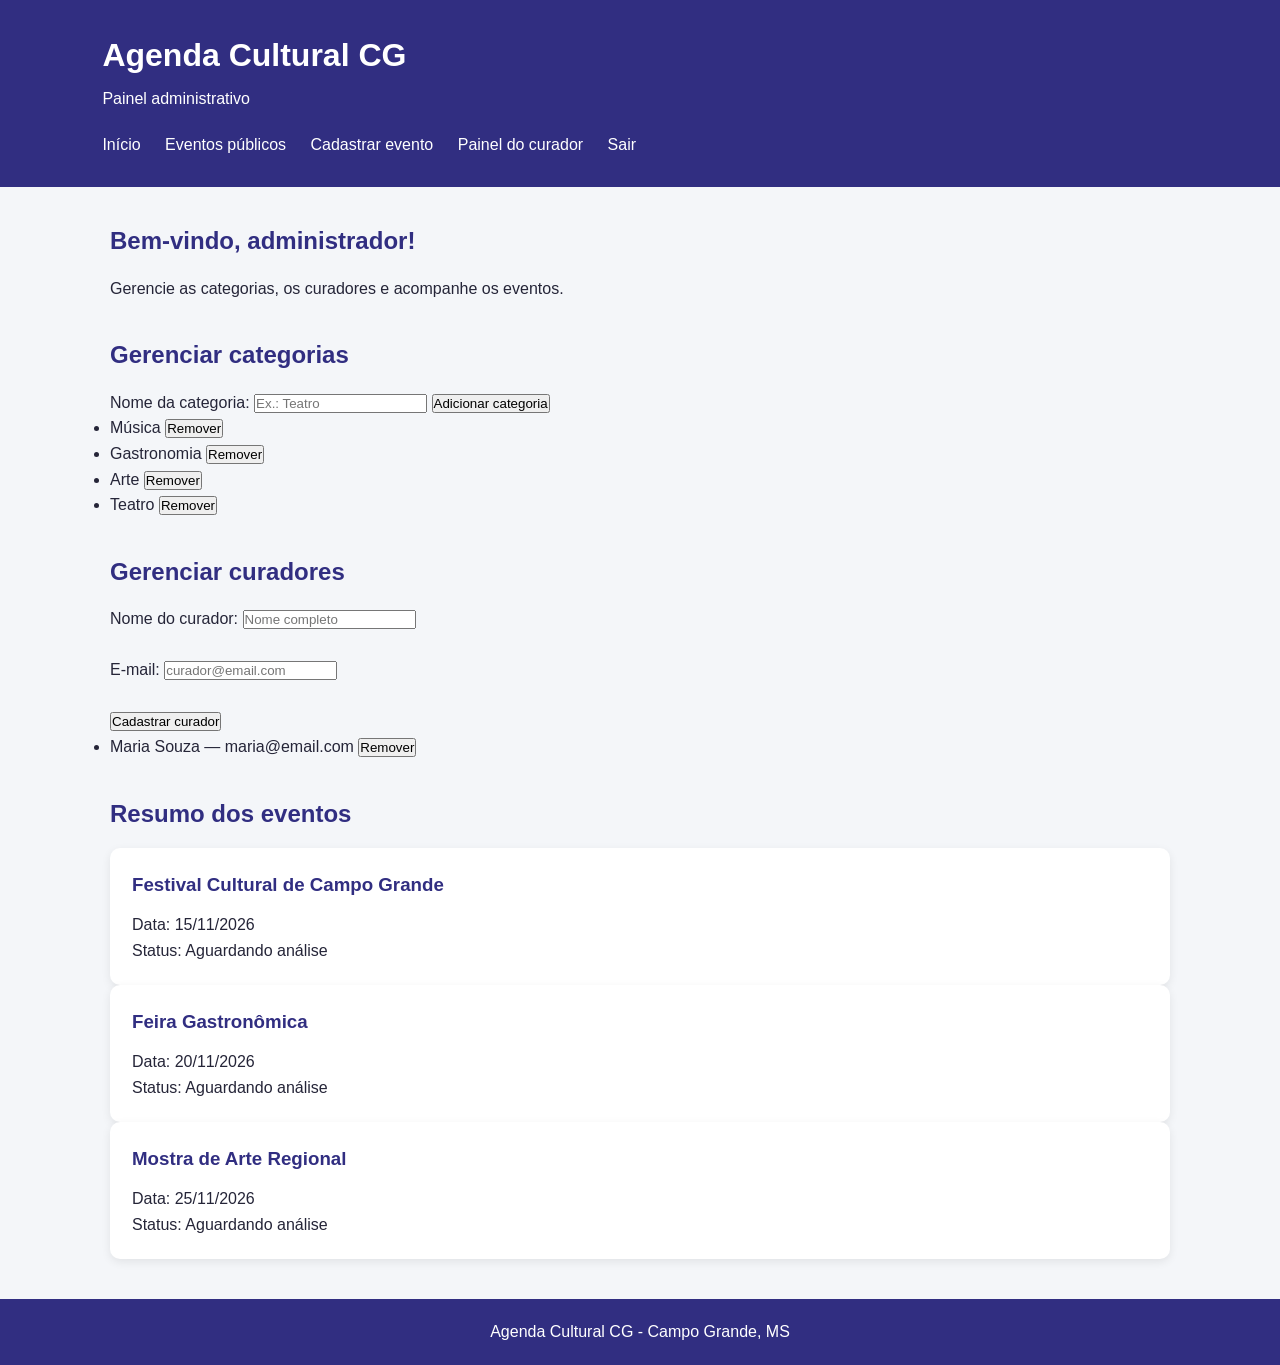
==== admin.html @ 04e53dd1 "Cria as telas principais da Agenda Cultural CG" ====
<!DOCTYPE html>
<html lang="pt-BR">
<head>
    <meta charset="UTF-8">
    <meta name="viewport" content="width=device-width, initial-scale=1.0">
    <title>Painel Administrativo - Agenda Cultural CG</title>
    <link rel="stylesheet" href="css/style.css">
</head>
<body>

    <header>
        <h1>Agenda Cultural CG</h1>
        <p>Painel administrativo</p>

        <nav>
            <a href="index.html">Início</a>
            <a href="eventos.html">Eventos públicos</a>
            <a href="cadastro-evento.html">Cadastrar evento</a>
            <a href="curador.html">Painel do curador</a>
            <a href="login.html">Sair</a>
        </nav>
    </header>

    <main>
        <section>
            <h2>Bem-vindo, administrador!</h2>
            <p>Gerencie as categorias, os curadores e acompanhe os eventos.</p>
        </section>

        <section>
            <h2>Gerenciar categorias</h2>

            <form id="formCategoria">
                <label for="categoria">Nome da categoria:</label>
                <input
                    type="text"
                    id="categoria"
                    placeholder="Ex.: Teatro"
                    maxlength="60"
                    required
                >

                <button type="submit">Adicionar categoria</button>
            </form>

            <ul id="listaCategorias">
                <li>
                    Música
                    <button type="button" class="remover">Remover</button>
                </li>
                <li>
                    Gastronomia
                    <button type="button" class="remover">Remover</button>
                </li>
                <li>
                    Arte
                    <button type="button" class="remover">Remover</button>
                </li>
                <li>
                    Teatro
                    <button type="button" class="remover">Remover</button>
                </li>
            </ul>
        </section>

        <section>
            <h2>Gerenciar curadores</h2>

            <form id="formCurador">
                <label for="nomeCurador">Nome do curador:</label>
                <input
                    type="text"
                    id="nomeCurador"
                    placeholder="Nome completo"
                    maxlength="100"
                    required
                >

                <br><br>

                <label for="emailCurador">E-mail:</label>
                <input
                    type="email"
                    id="emailCurador"
                    placeholder="curador@email.com"
                    required
                >

                <br><br>

                <button type="submit">Cadastrar curador</button>
            </form>

            <ul id="listaCuradores">
                <li>
                    Maria Souza — maria@email.com
                    <button type="button" class="remover">Remover</button>
                </li>
            </ul>
        </section>

        <section>
            <h2>Resumo dos eventos</h2>

            <article class="evento">
                <h3>Festival Cultural de Campo Grande</h3>
                <p>Data: 15/11/2026</p>
                <p>Status: Aguardando análise</p>
            </article>

            <article class="evento">
                <h3>Feira Gastronômica</h3>
                <p>Data: 20/11/2026</p>
                <p>Status: Aguardando análise</p>
            </article>

            <article class="evento">
                <h3>Mostra de Arte Regional</h3>
                <p>Data: 25/11/2026</p>
                <p>Status: Aguardando análise</p>
            </article>
        </section>
    </main>

    <footer>
        <p>Agenda Cultural CG - Campo Grande, MS</p>
    </footer>

    <script>
        const formCategoria = document.getElementById("formCategoria");
        const listaCategorias = document.getElementById("listaCategorias");

        formCategoria.addEventListener("submit", function(event) {
            event.preventDefault();

            const campo = document.getElementById("categoria");
            const nome = campo.value.trim();

            if (nome === "") {
                alert("Digite o nome da categoria.");
                return;
            }

            // Verifica se a categoria já existe.
            const categoriasExistentes = Array.from(
                listaCategorias.querySelectorAll("li")
            ).map(function(item) {
                return item.firstChild.textContent.trim().toLowerCase();
            });

            if (categoriasExistentes.includes(nome.toLowerCase())) {
                alert("Essa categoria já está cadastrada.");
                return;
            }

            const item = document.createElement("li");
            item.appendChild(document.createTextNode(nome + " "));

            const botaoRemover = criarBotaoRemover();
            item.appendChild(botaoRemover);

            listaCategorias.appendChild(item);
            campo.value = "";
        });

        const formCurador = document.getElementById("formCurador");
        const listaCuradores = document.getElementById("listaCuradores");

        formCurador.addEventListener("submit", function(event) {
            event.preventDefault();

            const nome = document.getElementById("nomeCurador").value.trim();
            const email = document.getElementById("emailCurador")
                .value.trim();

            if (nome === "" || email === "") {
                alert("Preencha o nome e o e-mail do curador.");
                return;
            }

            const emailsExistentes = Array.from(
                listaCuradores.querySelectorAll("li")
            ).map(function(item) {
                return item.textContent
                    .replace("Remover", "")
                    .split("—")[1]
                    ?.trim()
                    .toLowerCase();
            });

            if (emailsExistentes.includes(email.toLowerCase())) {
                alert("Esse e-mail já está cadastrado.");
                return;
            }

            const item = document.createElement("li");
            item.appendChild(
                document.createTextNode(nome + " — " + email + " ")
            );

            const botaoRemover = criarBotaoRemover();
            item.appendChild(botaoRemover);

            listaCuradores.appendChild(item);
            formCurador.reset();
        });

        function criarBotaoRemover() {
            const botao = document.createElement("button");

            botao.type = "button";
            botao.className = "remover";
            botao.textContent = "Remover";

            botao.addEventListener("click", function() {
                const confirmar = window.confirm(
                    "Deseja realmente remover este registro?"
                );

                if (confirmar) {
                    botao.closest("li").remove();
                }
            });

            return botao;
        }

        // Ativa os botões de remoção dos registros iniciais.
        document.querySelectorAll(".remover").forEach(function(botao) {
            botao.addEventListener("click", function() {
                const confirmar = window.confirm(
                    "Deseja realmente remover este registro?"
                );

                if (confirmar) {
                    botao.closest("li").remove();
                }
            });
        });
    </script>

</body>
</html>
---- css/style.css ----
* {
    margin: 0;
    padding: 0;
    box-sizing: border-box;
}

body {
    font-family: Arial, sans-serif;
    background-color: #f4f6f9;
    color: #252538;
    line-height: 1.6;
}

header {
    background-color: #312e81;
    color: white;
    padding: 30px 8%;
}

header h1 {
    font-size: 32px;
    margin-bottom: 5px;
}

header nav {
    margin-top: 20px;
}

header nav a {
    color: white;
    text-decoration: none;
    margin-right: 20px;
}

header nav a:hover {
    color: #c4b5fd;
}

main {
    max-width: 1100px;
    margin: 35px auto;
    padding: 0 20px;
}

section {
    margin-bottom: 35px;
}

h2 {
    margin-bottom: 15px;
    color: #312e81;
}

#eventos {
    display: grid;
    grid-template-columns: repeat(auto-fit, minmax(250px, 1fr));
    gap: 20px;
}

#eventos h2 {
    grid-column: 1 / -1;
}

article {
    background-color: white;
    padding: 22px;
    border-radius: 10px;
    box-shadow: 0 3px 10px rgba(0, 0, 0, 0.08);
}

article h3 {
    color: #312e81;
    margin-bottom: 12px;
}

article a {
    display: inline-block;
    margin-top: 12px;
    padding: 9px 15px;
    background-color: #4f46e5;
    color: white;
    text-decoration: none;
    border-radius: 6px;
}

article a:hover {
    background-color: #3730a3;
}

footer {
    background-color: #312e81;
    color: white;
    text-align: center;
    padding: 20px;
    margin-top: 40px;
}
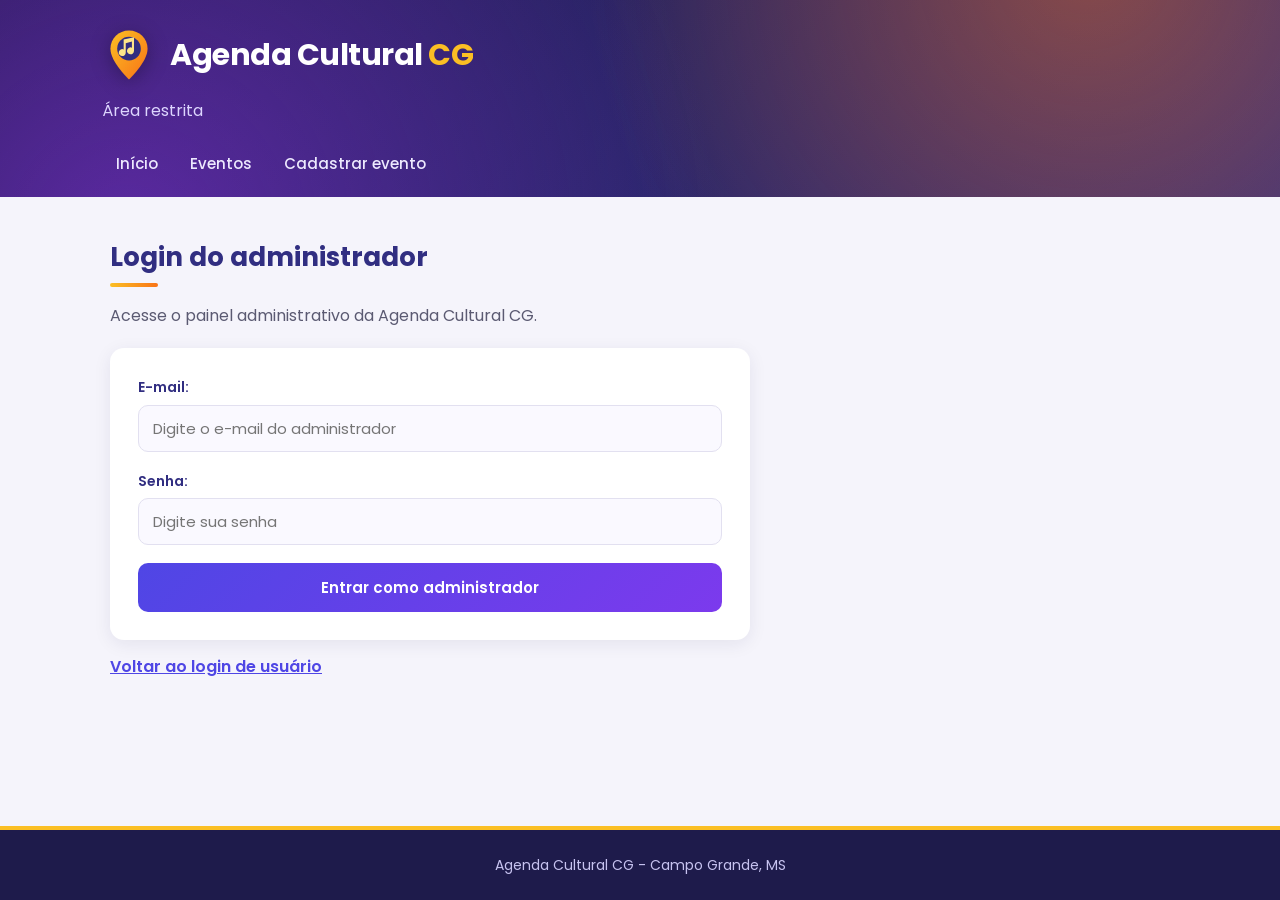
==== commit ceaee2cf: "feat: implementação de cadastro para usiuários comuns e style: mudança de imagens dos eventos, realo" ====
--- a/admin.html
+++ b/admin.html
@@ -4,12 +4,30 @@
     <meta charset="UTF-8">
     <meta name="viewport" content="width=device-width, initial-scale=1.0">
     <title>Painel Administrativo - Agenda Cultural CG</title>
+    <link rel="preconnect" href="https://fonts.googleapis.com">
+    <link rel="preconnect" href="https://fonts.gstatic.com" crossorigin>
+    <link href="https://fonts.googleapis.com/css2?family=Poppins:wght@400;500;600;700&display=swap" rel="stylesheet">
     <link rel="stylesheet" href="css/style.css">
+    <link rel="icon" href="img/logo.svg" type="image/svg+xml">
 </head>
 <body>
 
+    <script>
+        // Protege a página: sem login de administrador, volta para o login.
+        try {
+            if (sessionStorage.getItem("adminLogado") !== "true") {
+                window.location.replace("login-admin.html");
+            }
+        } catch (e) {
+            window.location.replace("login-admin.html");
+        }
+    </script>
+
     <header>
-        <h1>Agenda Cultural CG</h1>
+        <a href="index.html" class="marca">
+            <img src="img/logo.svg" alt="" class="logo">
+            <h1>Agenda Cultural <span>CG</span></h1>
+        </a>
         <p>Painel administrativo</p>
 
         <nav>
@@ -17,7 +35,7 @@
             <a href="eventos.html">Eventos públicos</a>
             <a href="cadastro-evento.html">Cadastrar evento</a>
             <a href="curador.html">Painel do curador</a>
-            <a href="login.html">Sair</a>
+            <a href="login-admin.html" id="sair-admin">Sair</a>
         </nav>
     </header>
 
@@ -99,22 +117,25 @@
             </ul>
         </section>
 
-        <section>
+        <section class="grade-eventos">
             <h2>Resumo dos eventos</h2>
 
             <article class="evento">
+                <img src="img/festival.jpg" alt="Show com fogos de artifício no palco do festival" class="capa">
                 <h3>Festival Cultural de Campo Grande</h3>
-                <p>Data: 15/11/2026</p>
+                <p>Data: 08/11/2026</p>
                 <p>Status: Aguardando análise</p>
             </article>
 
             <article class="evento">
+                <img src="img/gastronomia.jpg" alt="Barraca de comida em feira gastronômica" class="capa">
                 <h3>Feira Gastronômica</h3>
                 <p>Data: 20/11/2026</p>
                 <p>Status: Aguardando análise</p>
             </article>
 
             <article class="evento">
+                <img src="img/arte.jpg" alt="Quadros da mostra de arte regional" class="capa">
                 <h3>Mostra de Arte Regional</h3>
                 <p>Data: 25/11/2026</p>
                 <p>Status: Aguardando análise</p>
@@ -239,5 +260,10 @@
         });
     </script>
 
+    <script>
+        document.getElementById("sair-admin").addEventListener("click", function() {
+            try { sessionStorage.removeItem("adminLogado"); } catch (e) {}
+        });
+    </script>
 </body>
 </html>
--- a/css/style.css
+++ b/css/style.css
@@ -1,96 +1,620 @@
+/* ==========================================================
+   Agenda Cultural CG — folha de estilos
+   ========================================================== */
+
+:root {
+    --roxo-escuro: #1e1b4b;
+    --roxo: #312e81;
+    --indigo: #4f46e5;
+    --indigo-escuro: #3730a3;
+    --lilas: #c4b5fd;
+    --amarelo: #fbbf24;
+    --laranja: #f97316;
+    --verde: #16a34a;
+    --vermelho: #dc2626;
+
+    --fundo: #f5f4fb;
+    --superficie: #ffffff;
+    --texto: #1f1d36;
+    --texto-suave: #5b5a72;
+    --borda: #e2e0f0;
+
+    --raio: 14px;
+    --sombra: 0 4px 18px rgba(30, 27, 75, 0.08);
+    --sombra-forte: 0 14px 34px rgba(30, 27, 75, 0.16);
+}
+
 * {
     margin: 0;
     padding: 0;
     box-sizing: border-box;
 }
 
+[hidden] {
+    display: none !important;
+}
+
 body {
-    font-family: Arial, sans-serif;
-    background-color: #f4f6f9;
-    color: #252538;
+    font-family: "Poppins", Arial, sans-serif;
+    background-color: var(--fundo);
+    color: var(--texto);
     line-height: 1.6;
-}
+    min-height: 100vh;
+    display: flex;
+    flex-direction: column;
+}
+
+img {
+    max-width: 100%;
+    display: block;
+}
+
+/* ---------- Cabeçalho ---------- */
 
 header {
-    background-color: #312e81;
+    position: relative;
+    overflow: hidden;
+    background:
+        radial-gradient(circle at 85% -20%, rgba(249, 115, 22, 0.45), transparent 45%),
+        radial-gradient(circle at 10% 120%, rgba(147, 51, 234, 0.5), transparent 50%),
+        linear-gradient(135deg, var(--roxo-escuro), var(--roxo));
     color: white;
-    padding: 30px 8%;
+    padding: 28px 8% 0;
+}
+
+.marca {
+    display: inline-flex;
+    align-items: center;
+    gap: 14px;
+    color: inherit;
+    text-decoration: none;
+}
+
+.logo {
+    width: 54px;
+    height: 54px;
+    filter: drop-shadow(0 4px 10px rgba(0, 0, 0, 0.3));
+    transition: transform 0.3s ease;
+}
+
+.marca:hover .logo {
+    transform: rotate(-8deg) scale(1.06);
 }
 
 header h1 {
-    font-size: 32px;
-    margin-bottom: 5px;
+    font-size: 30px;
+    font-weight: 700;
+    letter-spacing: -0.5px;
+    line-height: 1.1;
+}
+
+header h1 span {
+    color: var(--amarelo);
+}
+
+header > p {
+    margin-top: 8px;
+    color: #ddd6fe;
+    font-size: 16px;
 }
 
 header nav {
-    margin-top: 20px;
+    display: flex;
+    flex-wrap: wrap;
+    gap: 4px;
+    margin-top: 22px;
+    padding-bottom: 14px;
 }
 
 header nav a {
+    color: #ede9fe;
+    text-decoration: none;
+    font-size: 15px;
+    font-weight: 500;
+    padding: 7px 14px;
+    border-radius: 999px;
+    transition: background-color 0.2s, color 0.2s;
+}
+
+header nav a:hover,
+header nav a:focus-visible {
+    background-color: rgba(255, 255, 255, 0.14);
+    color: white;
+}
+
+/* ---------- Conteúdo ---------- */
+
+main {
+    flex: 1;
+    width: 100%;
+    max-width: 1100px;
+    margin: 40px auto;
+    padding: 0 20px;
+}
+
+section {
+    margin-bottom: 40px;
+}
+
+h2 {
+    position: relative;
+    margin-bottom: 16px;
+    padding-bottom: 8px;
+    color: var(--roxo);
+    font-size: 26px;
+    font-weight: 700;
+}
+
+h2::after {
+    content: "";
+    position: absolute;
+    left: 0;
+    bottom: 0;
+    width: 48px;
+    height: 4px;
+    border-radius: 4px;
+    background: linear-gradient(90deg, var(--amarelo), var(--laranja));
+}
+
+h3 {
+    color: var(--roxo);
+    margin: 22px 0 10px;
+}
+
+section > p {
+    color: var(--texto-suave);
+    max-width: 700px;
+}
+
+/* ---------- Grade de eventos ---------- */
+
+#eventos,
+#lista-eventos,
+#lista-pendentes,
+.grade-eventos {
+    display: grid;
+    grid-template-columns: repeat(auto-fill, minmax(280px, 1fr));
+    gap: 24px;
+}
+
+#eventos > h2,
+#lista-eventos > h2,
+.grade-eventos > h2,
+#mensagem-vazia {
+    grid-column: 1 / -1;
+}
+
+#lista-eventos > h2,
+.grade-eventos > h2 {
+    margin-bottom: 0;
+}
+
+#mensagem-vazia {
+    text-align: center;
+    padding: 30px;
+    background: var(--superficie);
+    border: 2px dashed var(--borda);
+    border-radius: var(--raio);
+    color: var(--texto-suave);
+}
+
+/* ---------- Cartões ---------- */
+
+article {
+    display: flex;
+    flex-direction: column;
+    background-color: var(--superficie);
+    padding: 22px;
+    border-radius: var(--raio);
+    box-shadow: var(--sombra);
+    overflow: hidden;
+    transition: transform 0.25s ease, box-shadow 0.25s ease;
+}
+
+article:hover {
+    transform: translateY(-4px);
+    box-shadow: var(--sombra-forte);
+}
+
+article .capa {
+    width: calc(100% + 44px);
+    max-width: none;
+    margin: -22px -22px 18px;
+    aspect-ratio: 16 / 9;
+    object-fit: cover;
+    transition: transform 0.4s ease;
+}
+
+article:hover .capa {
+    transform: scale(1.03);
+}
+
+article h3 {
+    margin-top: 0;
+    margin-bottom: 10px;
+    font-size: 19px;
+    line-height: 1.3;
+}
+
+article p {
+    color: var(--texto-suave);
+    font-size: 15px;
+}
+
+article p strong {
+    color: var(--texto);
+}
+
+article > a {
+    align-self: flex-start;
+    margin-top: auto;
+}
+
+article > p:last-of-type {
+    margin-bottom: 14px;
+}
+
+/* ---------- Botões e links de ação ---------- */
+
+button,
+article > a,
+section > a {
+    display: inline-block;
+    font-family: inherit;
+    font-size: 15px;
+    font-weight: 600;
+    padding: 10px 18px;
+    border: none;
+    border-radius: 10px;
+    background-color: var(--indigo);
     color: white;
     text-decoration: none;
-    margin-right: 20px;
-}
-
-header nav a:hover {
-    color: #c4b5fd;
-}
-
-main {
-    max-width: 1100px;
-    margin: 35px auto;
-    padding: 0 20px;
-}
-
-section {
-    margin-bottom: 35px;
-}
-
-h2 {
-    margin-bottom: 15px;
-    color: #312e81;
-}
-
-#eventos {
+    cursor: pointer;
+    transition: background-color 0.2s, transform 0.15s, box-shadow 0.2s;
+}
+
+button:hover,
+article > a:hover,
+section > a:hover {
+    background-color: var(--indigo-escuro);
+    box-shadow: 0 6px 16px rgba(79, 70, 229, 0.3);
+}
+
+button:active {
+    transform: translateY(1px);
+}
+
+button:focus-visible,
+a:focus-visible,
+input:focus-visible,
+select:focus-visible,
+textarea:focus-visible {
+    outline: 3px solid var(--amarelo);
+    outline-offset: 2px;
+}
+
+button:disabled {
+    background-color: #c7c6d6;
+    box-shadow: none;
+    cursor: not-allowed;
+}
+
+section > a {
+    margin-top: 20px;
+    background-color: transparent;
+    color: var(--indigo);
+    border: 2px solid var(--indigo);
+}
+
+section > a:hover {
+    background-color: var(--indigo);
+    color: white;
+}
+
+section p a {
+    color: var(--indigo);
+    font-weight: 600;
+}
+
+/* ---------- Formulários ---------- */
+
+form {
+    background: var(--superficie);
+    padding: 28px;
+    margin-top: 20px;
+    border-radius: var(--raio);
+    box-shadow: var(--sombra);
+    max-width: 640px;
+}
+
+form br {
+    display: none;
+}
+
+form > div {
+    margin-bottom: 18px;
+}
+
+label {
+    display: block;
+    margin-bottom: 6px;
+    font-weight: 600;
+    font-size: 14px;
+    color: var(--roxo);
+}
+
+input,
+select,
+textarea {
+    width: 100%;
+    font-family: inherit;
+    font-size: 15px;
+    color: var(--texto);
+    padding: 11px 14px;
+    background-color: #faf9ff;
+    border: 1.5px solid var(--borda);
+    border-radius: 10px;
+    transition: border-color 0.2s, box-shadow 0.2s;
+}
+
+input:focus,
+select:focus,
+textarea:focus {
+    outline: none;
+    border-color: var(--indigo);
+    box-shadow: 0 0 0 4px rgba(79, 70, 229, 0.15);
+}
+
+textarea {
+    resize: vertical;
+}
+
+form button[type="submit"] {
+    width: 100%;
+    padding: 13px;
+    background: linear-gradient(135deg, var(--indigo), #7c3aed);
+}
+
+/* Formulários do painel admin (sem divs entre os campos) */
+#formCategoria input,
+#formCurador input {
+    margin-bottom: 16px;
+}
+
+#mensagem,
+.resultado {
+    margin-top: 14px;
+    font-weight: 500;
+    color: var(--verde);
+}
+
+/* ---------- Filtros ---------- */
+
+.filtros {
+    display: flex;
+    flex-wrap: wrap;
+    align-items: flex-end;
+    gap: 10px 14px;
+    margin-top: 20px;
+    padding: 20px;
+    background: var(--superficie);
+    border-radius: var(--raio);
+    box-shadow: var(--sombra);
+}
+
+.filtros label {
+    margin-bottom: 0;
+    align-self: center;
+}
+
+.filtros select,
+.filtros input {
+    width: auto;
+    min-width: 180px;
+}
+
+#botaoLimpar {
+    background-color: transparent;
+    color: var(--indigo);
+    box-shadow: inset 0 0 0 2px var(--indigo);
+}
+
+#botaoLimpar:hover {
+    background-color: #eef2ff;
+}
+
+/* ---------- Listas (admin) ---------- */
+
+#listaCategorias,
+#listaCuradores {
+    list-style: none;
+    margin-top: 18px;
+    max-width: 640px;
     display: grid;
-    grid-template-columns: repeat(auto-fit, minmax(250px, 1fr));
-    gap: 20px;
-}
-
-#eventos h2 {
-    grid-column: 1 / -1;
-}
-
-article {
-    background-color: white;
-    padding: 22px;
+    gap: 10px;
+}
+
+#listaCategorias li,
+#listaCuradores li {
+    display: flex;
+    justify-content: space-between;
+    align-items: center;
+    gap: 12px;
+    padding: 12px 16px;
+    background: var(--superficie);
+    border-left: 4px solid var(--amarelo);
     border-radius: 10px;
-    box-shadow: 0 3px 10px rgba(0, 0, 0, 0.08);
-}
-
-article h3 {
-    color: #312e81;
-    margin-bottom: 12px;
-}
-
-article a {
+    box-shadow: var(--sombra);
+}
+
+button.remover {
+    padding: 6px 12px;
+    font-size: 13px;
+    background-color: #fee2e2;
+    color: var(--vermelho);
+}
+
+button.remover:hover {
+    background-color: var(--vermelho);
+    color: white;
+    box-shadow: none;
+}
+
+/* ---------- Painel do curador ---------- */
+
+.status {
     display: inline-block;
-    margin-top: 12px;
-    padding: 9px 15px;
-    background-color: #4f46e5;
+    padding: 2px 10px;
+    border-radius: 999px;
+    font-size: 13px;
+    font-weight: 600;
+    background-color: #fef3c7;
+    color: #92400e;
+}
+
+.acoes {
+    display: flex;
+    flex-wrap: wrap;
+    gap: 10px;
+    margin-top: 16px;
+}
+
+.acoes button:first-child {
+    background-color: var(--verde);
+}
+
+.acoes button:first-child:hover {
+    background-color: #15803d;
+}
+
+.acoes button:last-child {
+    background-color: transparent;
+    color: var(--vermelho);
+    box-shadow: inset 0 0 0 2px var(--vermelho);
+}
+
+.acoes button:last-child:hover {
+    background-color: var(--vermelho);
     color: white;
+}
+
+.acoes button:disabled {
+    background-color: #e5e7eb;
+    color: #9ca3af;
+    box-shadow: none;
+}
+
+.campo-reprovacao {
+    margin-top: 16px;
+    padding: 14px;
+    background: #fef2f2;
+    border-radius: 10px;
+}
+
+.campo-reprovacao textarea {
+    margin-bottom: 10px;
+}
+
+.campo-reprovacao button {
+    margin: 4px 6px 0 0;
+}
+
+/* ---------- Página de detalhes ---------- */
+
+.banner {
+    width: 100%;
+    aspect-ratio: 21 / 9;
+    object-fit: cover;
+    border-radius: var(--raio);
+    box-shadow: var(--sombra-forte);
+    margin: 10px 0 24px;
+}
+
+/* ---------- Rodapé ---------- */
+
+footer {
+    background-color: var(--roxo-escuro);
+    color: #c7c3f0;
+    text-align: center;
+    padding: 24px;
+    font-size: 14px;
+    border-top: 4px solid var(--amarelo);
+}
+
+/* ---------- Responsivo ---------- */
+
+@media (max-width: 600px) {
+    header {
+        padding: 22px 16px 0;
+    }
+
+    header h1 {
+        font-size: 24px;
+    }
+
+    .logo {
+        width: 44px;
+        height: 44px;
+    }
+
+    main {
+        margin: 28px auto;
+        padding: 0 16px;
+    }
+
+    h2 {
+        font-size: 22px;
+    }
+
+    form {
+        padding: 20px;
+    }
+
+    .filtros select,
+    .filtros input,
+    .filtros button {
+        width: 100%;
+    }
+}
+
+/* ---------- Perfil do usuário logado ---------- */
+
+.perfil-usuario {
+    position: absolute;
+    top: 24px;
+    right: 8%;
+    display: flex;
+    align-items: center;
+    gap: 12px;
+}
+
+.foto-perfil {
+    width: 46px;
+    height: 46px;
+    border-radius: 50%;
+    object-fit: cover;
+    border: 2px solid rgba(255, 255, 255, 0.85);
+    background: white;
+}
+
+.perfil-usuario a {
+    color: #ede9fe;
+    font-size: 14px;
+    font-weight: 500;
     text-decoration: none;
-    border-radius: 6px;
-}
-
-article a:hover {
-    background-color: #3730a3;
-}
-
-footer {
-    background-color: #312e81;
+    padding: 6px 12px;
+    border-radius: 999px;
+}
+
+.perfil-usuario a:hover,
+.perfil-usuario a:focus-visible {
+    background-color: rgba(255, 255, 255, 0.14);
     color: white;
-    text-align: center;
-    padding: 20px;
-    margin-top: 40px;
-}+}
+
+@media (max-width: 600px) {
+    .perfil-usuario {
+        top: 16px;
+        right: 5%;
+    }
+}
